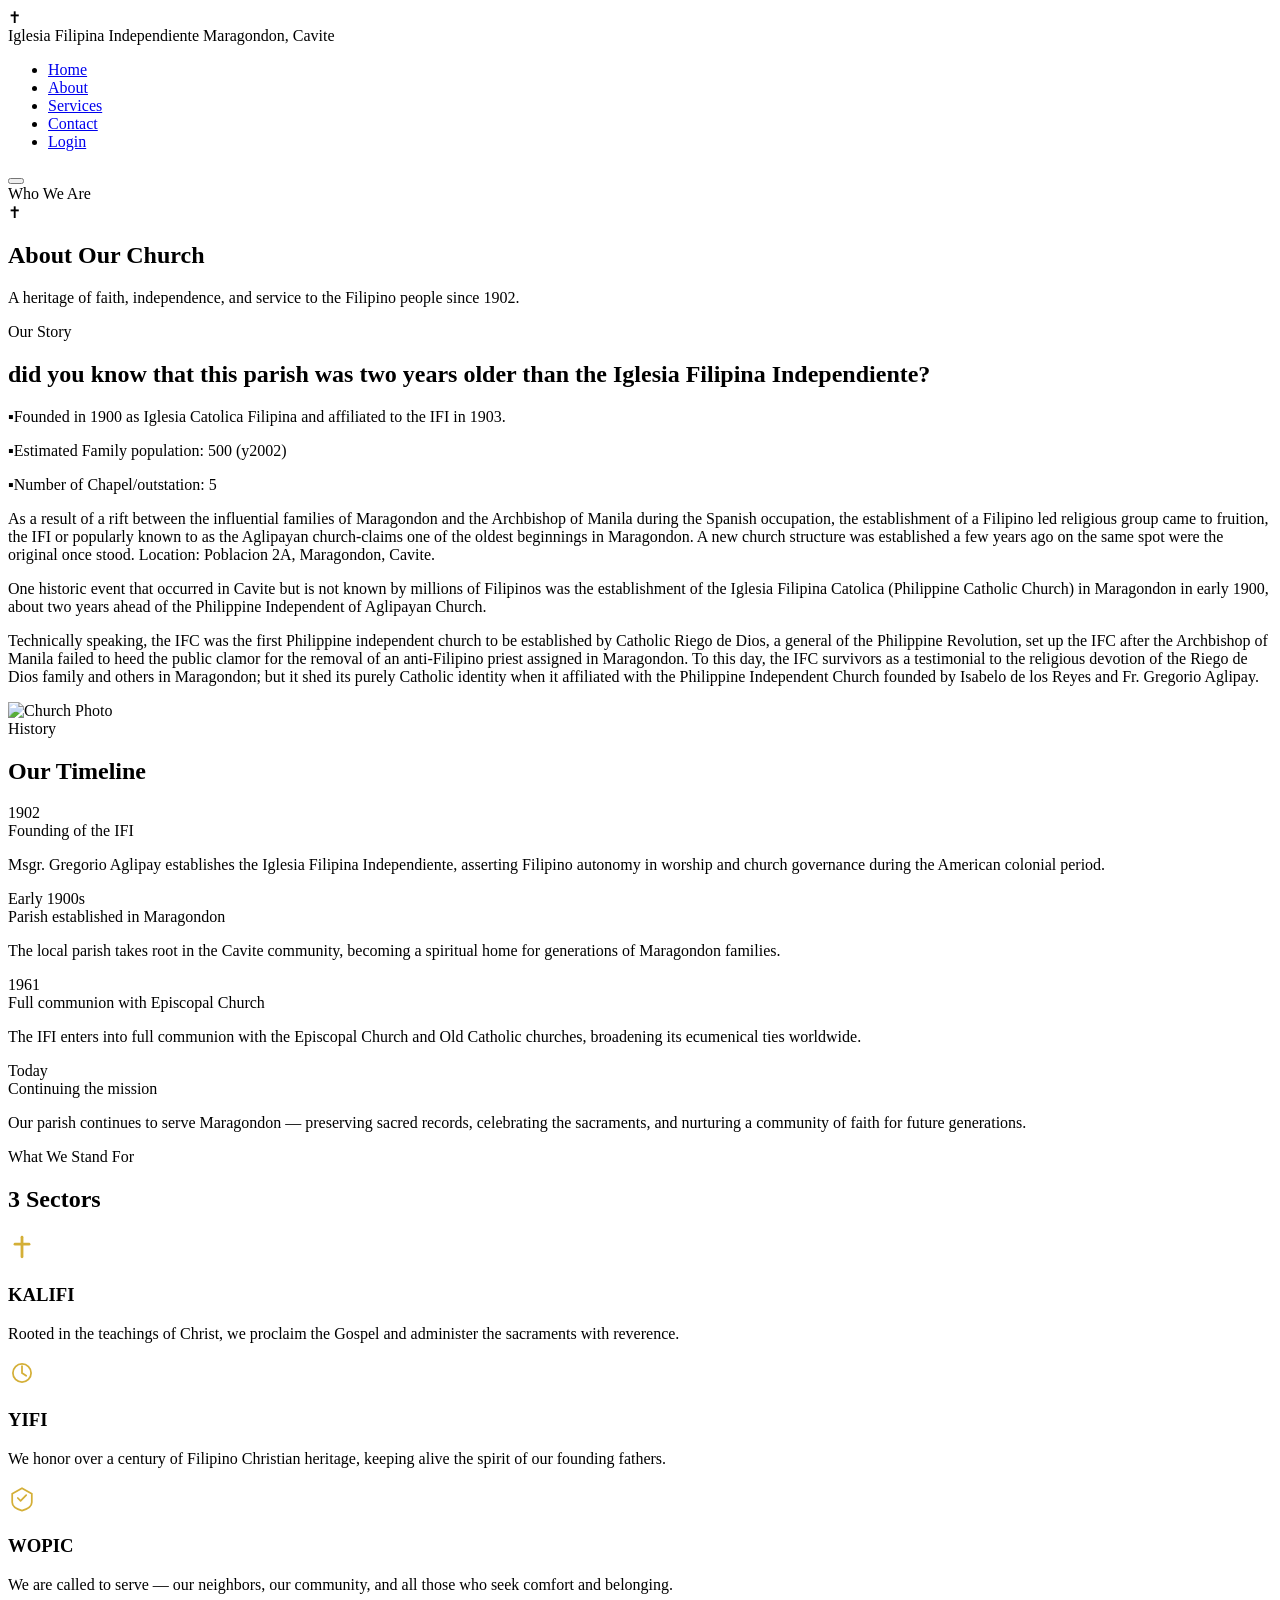
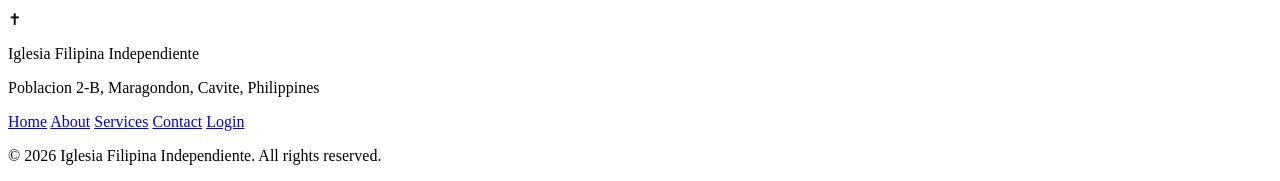
==== about.html @ aa5d7935 "Add files via upload first upload" ====
<!DOCTYPE html>
<html lang="en">
<head>
  <meta charset="UTF-8" />
  <meta name="viewport" content="width=device-width, initial-scale=1.0"/>
  <title>About – Iglesia Filipina Independiente</title>
  <link rel="stylesheet" href="css/style.css" />
  <link rel="stylesheet" href="css/about.css" />
  <link href="https://fonts.googleapis.com/css2?family=Cinzel:wght@400;600&family=EB+Garamond:ital,wght@0,400;0,500;1,400&display=swap" rel="stylesheet"/>
</head>
<body>

  <!-- ========== NAVBAR ========== -->
  <nav class="navbar" id="navbar">
    <div class="nav-inner">
      <div class="nav-logo">
        <span class="nav-cross">✝</span>
        <div class="nav-logo-text">
          <span class="nav-title">Iglesia Filipina Independiente</span>
          <span class="nav-sub">Maragondon, Cavite</span>
        </div>
      </div>
      <ul class="nav-links">
        <li><a href="index.html">Home</a></li>
        <li><a href="about.html" class="active">About</a></li>
        <li><a href="services.html">Services</a></li>
        <li><a href="contact.html">Contact</a></li>
        <li><a href="login.html" class="nav-login-btn">Login</a></li>
      </ul>
      <button class="nav-hamburger" id="hamburger" aria-label="Toggle menu">
        <span></span><span></span><span></span>
      </button>
    </div>
  </nav>

  <!-- ========== HERO BANNER ========== -->
  <section class="about-hero">
    <div class="about-hero-overlay"></div>
    <div class="about-hero-content">
      <span class="about-hero-label">Who We Are</span>
      <div class="about-hero-cross">✝</div>
      <h1>About Our Church</h1>
      <p>A heritage of faith, independence, and service to the Filipino people since 1902.</p>
      <div class="about-hero-divider">
        <span></span>
        <span class="about-diamond"></span>
        <span></span>
      </div>
    </div>
  </section>

  <!-- ========== OUR STORY ========== -->
  <section class="about-intro">
    <div class="about-intro-inner">
      <div class="about-intro-text">
        <span class="section-label">Our Story</span>
        <h2>did you know that this parish was two years older than the Iglesia Filipina Independiente?</h2>
        <P>
          ▪Founded in 1900 as Iglesia Catolica Filipina and affiliated to the IFI in 1903.
          </P>
         <p>▪Estimated Family population: 500 (y2002)
          </P>
         <p>▪Number of Chapel/outstation: 5
        </P>
        <p>
          As a result of a rift between the influential families of Maragondon and the Archbishop of Manila during the Spanish occupation, the establishment of a Filipino led religious group came to fruition, the IFI or popularly known to as the Aglipayan church-claims one of the oldest beginnings in Maragondon. A new church structure was established a few years ago on the same spot were the original once stood. Location: Poblacion 2A, Maragondon, Cavite.
        </p>
        <p>
          One historic event that occurred in Cavite but is not known by millions of Filipinos was the establishment of the Iglesia Filipina Catolica (Philippine Catholic Church) in Maragondon in early 1900, about two years ahead of the Philippine Independent of Aglipayan Church.
        </p>
        <p>Technically speaking, the IFC was the first Philippine independent church to be established by Catholic Riego de Dios, a general of the Philippine Revolution, set up the IFC after the Archbishop of Manila failed to heed the public clamor for the removal of an anti-Filipino priest assigned in Maragondon.
            To this day, the IFC survivors as a testimonial to the religious devotion of the Riego de Dios family and others in Maragondon; but it shed its purely Catholic identity when it affiliated with the Philippine Independent Church founded by Isabelo de los Reyes and Fr. Gregorio Aglipay.
        </p>

      </div>

      <!-- Replace the div below with an <img> tag when you have a real church photo -->
      <!-- Example: <img src="images/church.jpg" alt="Church building" class="about-intro-img" /> -->
       
      <img src="assets/CPhoto.jpg" alt="Church Photo" class="about-intro-img" />
       
      

    </div>
  </section>

  <!-- ========== TIMELINE ========== -->
  <section class="about-timeline-section">
    <div class="about-timeline-inner">

      <div class="section-header">
        <span class="section-label-light">History</span>
        <h2 class="section-title-light">Our Timeline</h2>
        <div class="section-divider">
          <span></span>
          <span class="diamond"></span>
          <span></span>
        </div>
      </div>

      <div class="timeline">

        <div class="timeline-item">
          <div class="timeline-dot"></div>
          <div class="timeline-year">1902</div>
          <div class="timeline-title">Founding of the IFI</div>
          <p class="timeline-desc">
            Msgr. Gregorio Aglipay establishes the Iglesia Filipina Independiente,
            asserting Filipino autonomy in worship and church governance during the
            American colonial period.
          </p>
        </div>

        <div class="timeline-item">
          <div class="timeline-dot"></div>
          <div class="timeline-year">Early 1900s</div>
          <div class="timeline-title">Parish established in Maragondon</div>
          <p class="timeline-desc">
            The local parish takes root in the Cavite community, becoming a
            spiritual home for generations of Maragondon families.
          </p>
        </div>

        <div class="timeline-item">
          <div class="timeline-dot"></div>
          <div class="timeline-year">1961</div>
          <div class="timeline-title">Full communion with Episcopal Church</div>
          <p class="timeline-desc">
            The IFI enters into full communion with the Episcopal Church and Old
            Catholic churches, broadening its ecumenical ties worldwide.
          </p>
        </div>

        <div class="timeline-item">
          <div class="timeline-dot"></div>
          <div class="timeline-year">Today</div>
          <div class="timeline-title">Continuing the mission</div>
          <p class="timeline-desc">
            Our parish continues to serve Maragondon — preserving sacred records,
            celebrating the sacraments, and nurturing a community of faith for
            future generations.
          </p>
        </div>

      </div>
    </div>
  </section>

  <!-- ========== CORE VALUES ========== -->
  <section class="about-values">
    <div class="about-values-inner">

      <div class="section-header">
        <span class="section-label">What We Stand For</span>
        <h2 class="section-title-dark">3 Sectors</h2>
        <div class="section-divider">
          <span></span>
          <span class="diamond"></span>
          <span></span>
        </div>
      </div>

      <div class="values-grid">

        <div class="value-card">
          <div class="value-icon">
            <svg viewBox="0 0 40 40" width="28" height="28" fill="none">
              <rect x="18" y="4" width="4" height="32" rx="2" fill="#d4af37"/>
              <rect x="8" y="14" width="24" height="4" rx="2" fill="#d4af37"/>
            </svg>
          </div>
          <h3>KALIFI</h3>
          <p>Rooted in the teachings of Christ, we proclaim the Gospel and administer the sacraments with reverence.</p>
        </div>

        <div class="value-card">
          <div class="value-icon">
            <svg viewBox="0 0 40 40" width="28" height="28" fill="none">
              <circle cx="20" cy="20" r="13" stroke="#d4af37" stroke-width="2.5"/>
              <path d="M20 10v10l6 4" stroke="#d4af37" stroke-width="2.5" stroke-linecap="round"/>
            </svg>
          </div>
          <h3>YIFI</h3>
          <p>We honor over a century of Filipino Christian heritage, keeping alive the spirit of our founding fathers.</p>
        </div>

        <div class="value-card">
          <div class="value-icon">
            <svg viewBox="0 0 40 40" width="28" height="28" fill="none">
              <path d="M20 6 L34 14 L34 26 Q34 34 20 38 Q6 34 6 26 L6 14 Z" stroke="#d4af37" stroke-width="2.5" fill="none"/>
              <path d="M14 20 L18 24 L26 16" stroke="#d4af37" stroke-width="2.5" stroke-linecap="round" stroke-linejoin="round"/>
            </svg>
          </div>
          <h3>WOPIC</h3>
          <p>We are called to serve — our neighbors, our community, and all those who seek comfort and belonging.</p>
        </div>

      </div>
    </div>
  </section>

  <!-- ========== FOOTER ========== -->
  <footer class="footer">
    <div class="footer-inner">
      <div class="footer-brand">
        <span class="footer-cross">✝</span>
        <div>
          <p class="footer-name">Iglesia Filipina Independiente</p>
          <p class="footer-address">Poblacion 2-B, Maragondon, Cavite, Philippines</p>
        </div>
      </div>
      <div class="footer-divider"></div>
      <nav class="footer-links">
        <a href="index.html">Home</a>
        <a href="about.html">About</a>
        <a href="services.html">Services</a>
        <a href="contact.html">Contact</a>
        <a href="login.html">Login</a>
      </nav>
      <p class="footer-copy">&copy; 2026 Iglesia Filipina Independiente. All rights reserved.</p>
    </div>
  </footer>

  <script src="js/main.js"></script>

</body>
</html>
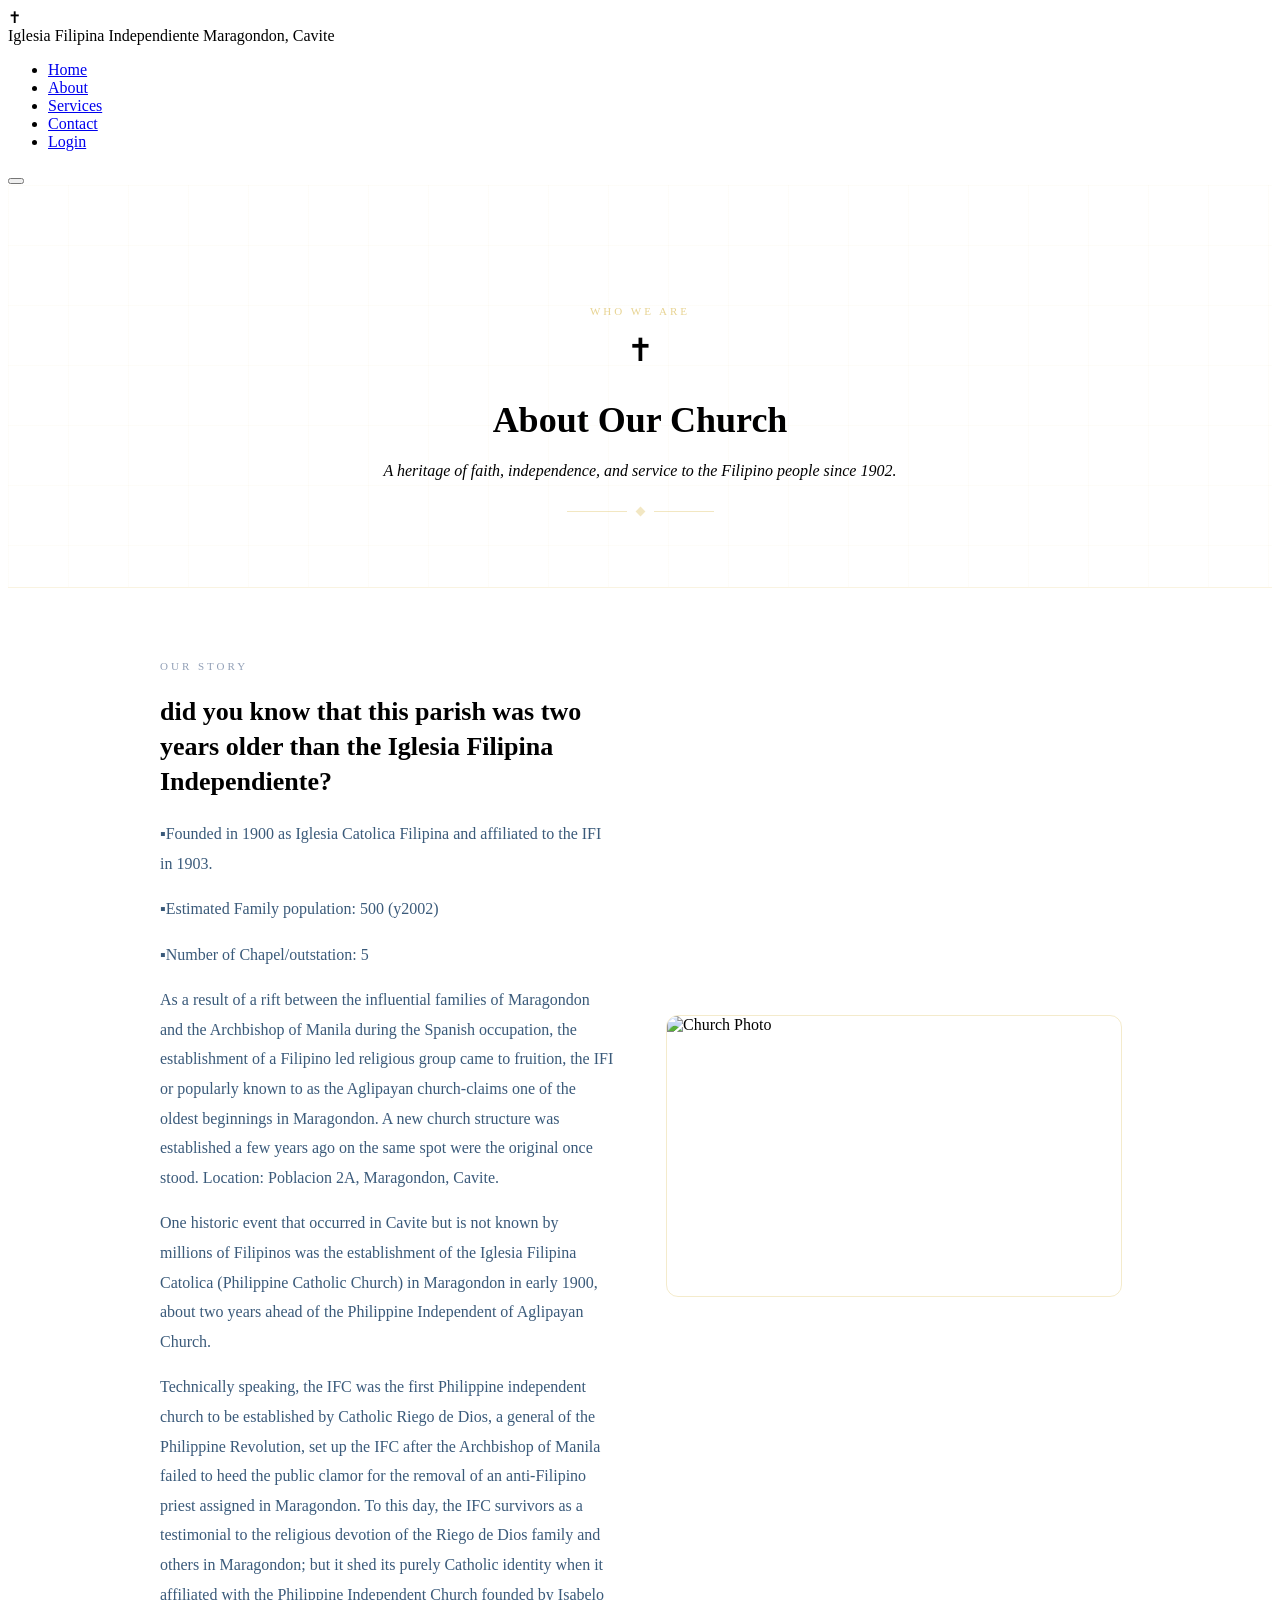
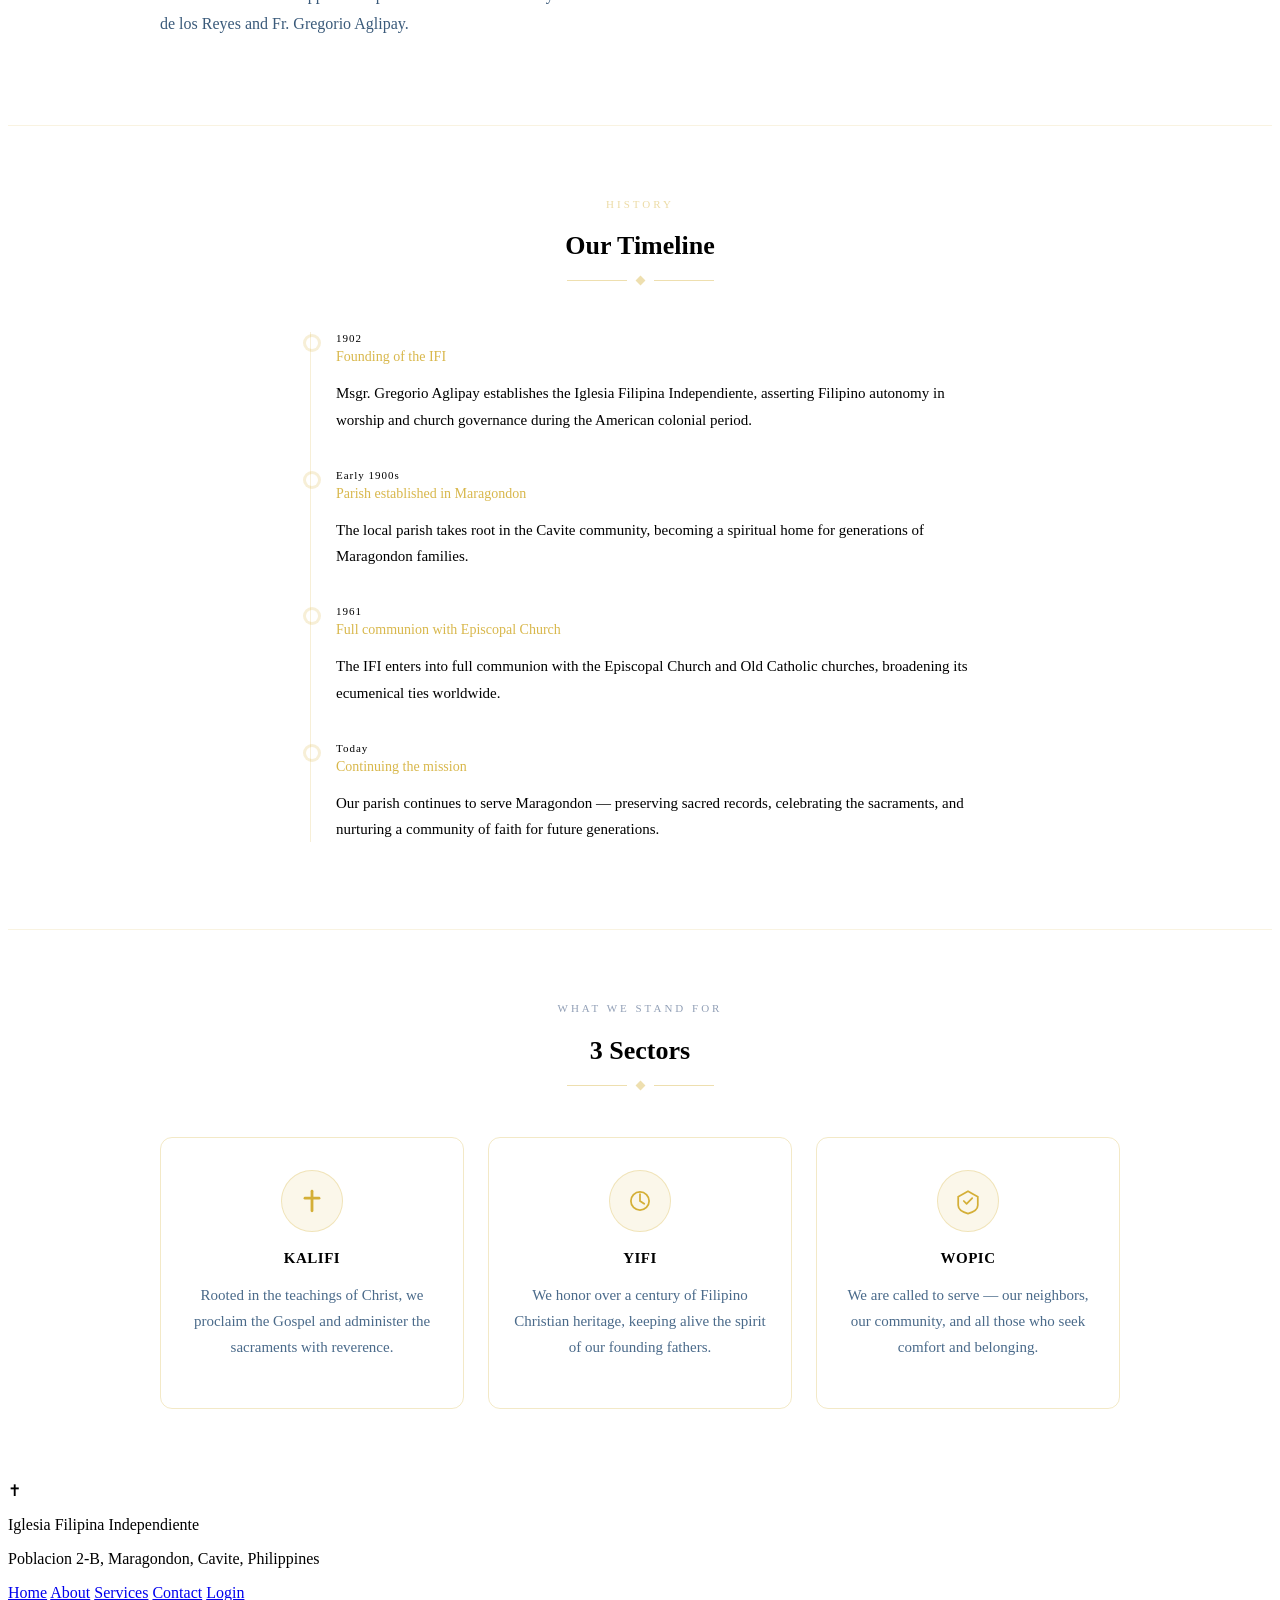
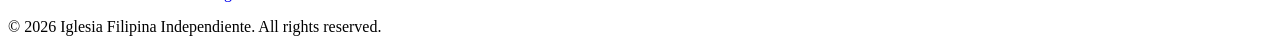
==== commit 6909dfe1: "Update about.html" ====
--- a/about.html
+++ b/about.html
@@ -5,7 +5,7 @@
   <meta name="viewport" content="width=device-width, initial-scale=1.0"/>
   <title>About – Iglesia Filipina Independiente</title>
   <link rel="stylesheet" href="css/style.css" />
-  <link rel="stylesheet" href="css/about.css" />
+  <link rel="stylesheet" href="about.css" />
   <link href="https://fonts.googleapis.com/css2?family=Cinzel:wght@400;600&family=EB+Garamond:ital,wght@0,400;0,500;1,400&display=swap" rel="stylesheet"/>
 </head>
 <body>
--- a/about.css
+++ b/about.css
@@ -0,0 +1,367 @@
+/* ===================================
+   IFI Church Website – about.css
+   Styles specific to the About page
+=================================== */
+
+/* ---------- HERO BANNER ---------- */
+.about-hero {
+  position: relative;
+  background: var(--navy);
+  padding: 120px 28px 72px;
+  text-align: center;
+  border-bottom: 1px solid rgba(212, 175, 55, 0.15);
+  overflow: hidden;
+}
+
+.about-hero-overlay {
+  position: absolute;
+  inset: 0;
+  background-image:
+    linear-gradient(rgba(212,175,55,0.03) 1px, transparent 1px),
+    linear-gradient(90deg, rgba(212,175,55,0.03) 1px, transparent 1px);
+  background-size: 60px 60px;
+  pointer-events: none;
+}
+
+.about-hero-content {
+  position: relative;
+  z-index: 2;
+  max-width: 600px;
+  margin: 0 auto;
+  animation: fadeDown 0.8s ease both;
+}
+
+.about-hero-label {
+  display: block;
+  font-family: var(--font-display);
+  font-size: 11px;
+  letter-spacing: 3px;
+  text-transform: uppercase;
+  color: rgba(212, 175, 55, 0.55);
+  margin-bottom: 14px;
+}
+
+.about-hero-cross {
+  font-size: 32px;
+  color: var(--gold);
+  margin-bottom: 14px;
+  display: block;
+  animation: pulse 3s ease-in-out infinite;
+}
+
+.about-hero-content h1 {
+  font-family: var(--font-display);
+  font-size: clamp(22px, 4vw, 36px);
+  font-weight: 600;
+  color: var(--gold);
+  margin-bottom: 14px;
+}
+
+.about-hero-content p {
+  font-family: var(--font-body);
+  font-style: italic;
+  font-size: 16px;
+  color: var(--text-light);
+  line-height: 1.7;
+  margin-bottom: 24px;
+}
+
+.about-hero-divider {
+  display: flex;
+  align-items: center;
+  justify-content: center;
+  gap: 10px;
+}
+
+.about-hero-divider span {
+  display: block;
+  width: 60px;
+  height: 1px;
+  background: rgba(212, 175, 55, 0.3);
+}
+
+.about-diamond {
+  width: 7px !important;
+  height: 7px !important;
+  background: var(--gold);
+  transform: rotate(45deg);
+  flex-shrink: 0;
+}
+
+/* ---------- OUR STORY ---------- */
+.about-intro {
+  padding: 72px 28px;
+}
+
+.about-intro-inner {
+  max-width: 960px;
+  margin: 0 auto;
+  display: grid;
+  grid-template-columns: 1fr 1fr;
+  gap: 52px;
+  align-items: center;
+}
+
+.section-label {
+  display: block;
+  font-family: var(--font-display);
+  font-size: 11px;
+  letter-spacing: 3px;
+  text-transform: uppercase;
+  color: rgba(12, 42, 94, 0.45);
+  margin-bottom: 12px;
+}
+
+.about-intro-text h2 {
+  font-family: var(--font-display);
+  font-size: clamp(18px, 2.5vw, 26px);
+  font-weight: 600;
+  color: var(--navy-mid);
+  margin-bottom: 20px;
+  line-height: 1.35;
+}
+
+.about-intro-text p {
+  font-family: var(--font-body);
+  font-size: 16px;
+  color: #3a5a7a;
+  line-height: 1.85;
+  margin-bottom: 14px;
+}
+
+.about-intro-img-placeholder {
+  background: var(--navy-mid);
+  border-radius: 12px;
+  border: 1px solid rgba(212, 175, 55, 0.25);
+  height: 280px;
+  display: flex;
+  flex-direction: column;
+  align-items: center;
+  justify-content: center;
+  gap: 12px;
+}
+
+.about-intro-img-placeholder span {
+  font-size: 40px;
+  color: rgba(212, 175, 55, 0.35);
+}
+
+.about-intro-img-placeholder p {
+  font-family: var(--font-display);
+  font-size: 10px;
+  letter-spacing: 1.5px;
+  text-transform: uppercase;
+  color: rgba(212, 175, 55, 0.35);
+}
+
+/* Use this when you add a real photo: */
+.about-intro-img {
+  width: 100%;
+  height: 280px;
+  object-fit: cover;
+  border-radius: 12px;
+  border: 1px solid rgba(212, 175, 55, 0.25);
+}
+
+/* ---------- TIMELINE ---------- */
+.about-timeline-section {
+  background: var(--navy);
+  padding: 72px 28px;
+  border-top: 1px solid rgba(212, 175, 55, 0.15);
+  border-bottom: 1px solid rgba(212, 175, 55, 0.15);
+}
+
+.about-timeline-inner {
+  max-width: 680px;
+  margin: 0 auto;
+}
+
+.section-header {
+  text-align: center;
+  margin-bottom: 48px;
+}
+
+.section-label-light {
+  display: block;
+  font-family: var(--font-display);
+  font-size: 11px;
+  letter-spacing: 3px;
+  text-transform: uppercase;
+  color: rgba(212, 175, 55, 0.45);
+  margin-bottom: 12px;
+}
+
+.section-title-light {
+  font-family: var(--font-display);
+  font-size: clamp(18px, 2.5vw, 26px);
+  font-weight: 600;
+  color: var(--gold);
+  margin-bottom: 16px;
+}
+
+.section-title-dark {
+  font-family: var(--font-display);
+  font-size: clamp(18px, 2.5vw, 26px);
+  font-weight: 600;
+  color: var(--navy-mid);
+  margin-bottom: 16px;
+}
+
+.section-divider {
+  display: flex;
+  align-items: center;
+  justify-content: center;
+  gap: 10px;
+}
+
+.section-divider span {
+  display: block;
+  width: 60px;
+  height: 1px;
+  background: rgba(212, 175, 55, 0.4);
+}
+
+.diamond {
+  width: 7px !important;
+  height: 7px !important;
+  background: var(--gold);
+  transform: rotate(45deg);
+  flex-shrink: 0;
+}
+
+.timeline {
+  position: relative;
+  padding-left: 36px;
+}
+
+.timeline::before {
+  content: '';
+  position: absolute;
+  left: 10px;
+  top: 0;
+  bottom: 0;
+  width: 1px;
+  background: rgba(212, 175, 55, 0.2);
+}
+
+.timeline-item {
+  position: relative;
+  margin-bottom: 36px;
+  animation: fadeUp 0.6s ease both;
+}
+
+.timeline-item:last-child {
+  margin-bottom: 0;
+}
+
+.timeline-dot {
+  position: absolute;
+  left: -30px;
+  top: 5px;
+  width: 12px;
+  height: 12px;
+  border-radius: 50%;
+  background: var(--gold);
+  border: 2px solid var(--navy);
+  box-shadow: 0 0 0 3px rgba(212, 175, 55, 0.2);
+}
+
+.timeline-year {
+  font-family: var(--font-display);
+  font-size: 11px;
+  letter-spacing: 1px;
+  color: var(--gold);
+  margin-bottom: 5px;
+}
+
+.timeline-title {
+  font-family: var(--font-display);
+  font-size: 14px;
+  color: rgba(212, 175, 55, 0.9);
+  margin-bottom: 8px;
+}
+
+.timeline-desc {
+  font-family: var(--font-body);
+  font-size: 15px;
+  color: var(--text-muted);
+  line-height: 1.75;
+}
+
+/* ---------- CORE VALUES ---------- */
+.about-values {
+  padding: 72px 28px;
+}
+
+.about-values-inner {
+  max-width: 960px;
+  margin: 0 auto;
+}
+
+.values-grid {
+  display: grid;
+  grid-template-columns: repeat(auto-fit, minmax(240px, 1fr));
+  gap: 24px;
+}
+
+.value-card {
+  background: var(--white);
+  border: 1px solid rgba(212, 175, 55, 0.28);
+  border-radius: 12px;
+  padding: 32px 24px;
+  text-align: center;
+  transition: transform var(--transition), box-shadow var(--transition), border-color var(--transition);
+  cursor: default;
+}
+
+.value-card:hover {
+  transform: translateY(-6px);
+  box-shadow: 0 14px 36px rgba(12, 42, 94, 0.1);
+  border-color: var(--gold);
+}
+
+.value-icon {
+  width: 60px;
+  height: 60px;
+  background: rgba(212, 175, 55, 0.1);
+  border: 1px solid rgba(212, 175, 55, 0.28);
+  border-radius: 50%;
+  display: flex;
+  align-items: center;
+  justify-content: center;
+  margin: 0 auto 18px;
+  transition: background var(--transition), transform var(--transition);
+}
+
+.value-card:hover .value-icon {
+  background: rgba(212, 175, 55, 0.2);
+  transform: scale(1.1) rotate(-5deg);
+}
+
+.value-card h3 {
+  font-family: var(--font-display);
+  font-size: 15px;
+  font-weight: 600;
+  color: var(--navy-mid);
+  margin-bottom: 12px;
+  letter-spacing: 0.5px;
+}
+
+.value-card p {
+  font-family: var(--font-body);
+  font-size: 15px;
+  color: #4a6a8a;
+  line-height: 1.75;
+}
+
+/* ---------- RESPONSIVE ---------- */
+@media (max-width: 768px) {
+  .about-intro-inner {
+    grid-template-columns: 1fr;
+    gap: 32px;
+  }
+
+  .about-intro-img-placeholder {
+    height: 200px;
+  }
+}
